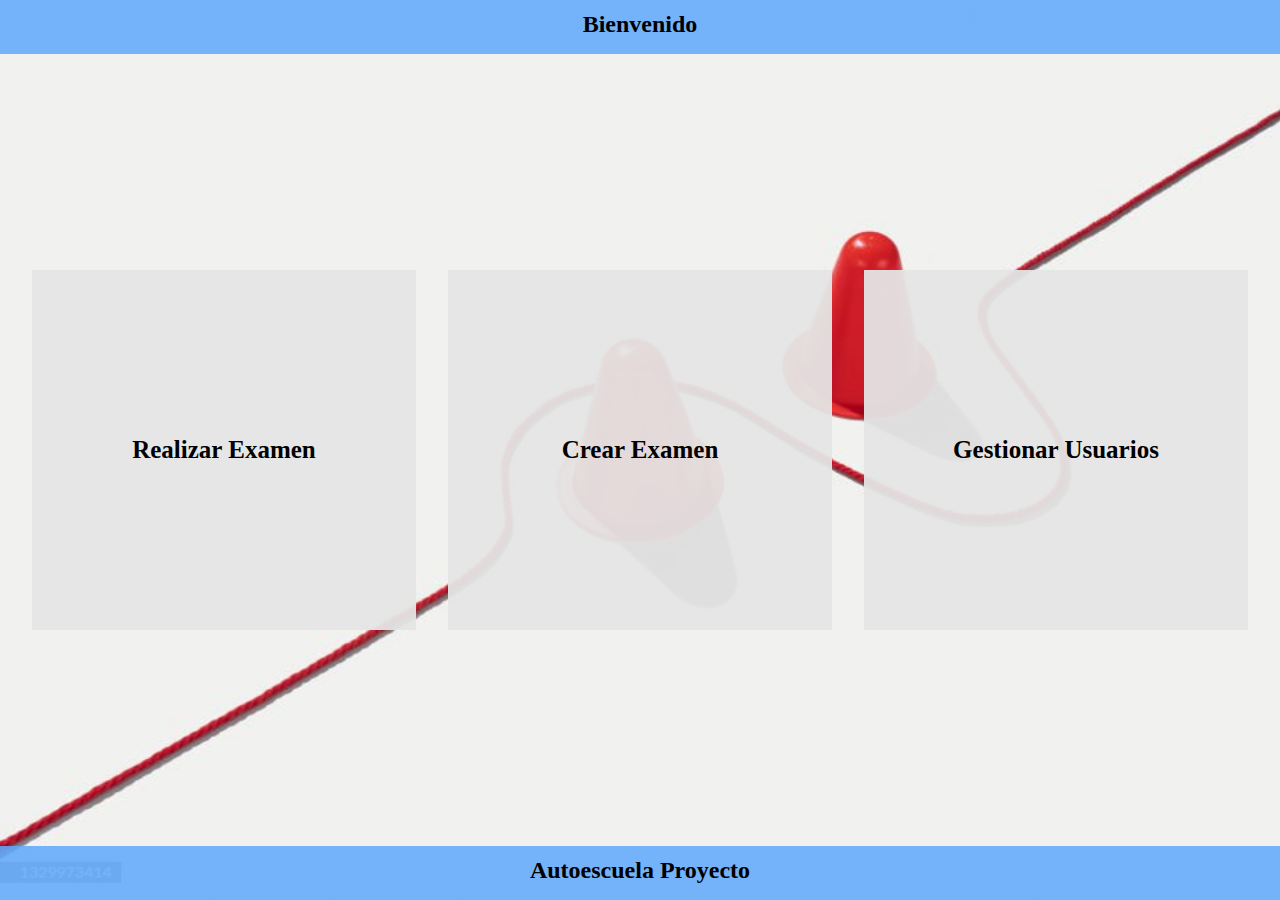
==== acciones.html @ d630013b "Creadas Paginas Basicas De Eleccion Y Creado Un Footer Y Header (Hay Que Mejorlarlo Con Un Cerrar Se" ====
<!DOCTYPE html>
<html lang="en">

<head>
    <meta charset="UTF-8">
    <meta name="viewport" content="width=device-width, initial-scale=1.0">
    <link href="css/cssAcciones.css" rel="stylesheet">
    <title>Accion</title>
</head>

<body>
    <header>
        <h2>Bienvenido</h2>
    </header>
    <main>
        <div id="contenedor">
            <button id="realizarExamen">Realizar Examen</button>
            <button id="crearExamen">Crear Examen</button>
            <button id="gestionar">Gestionar Usuarios</button>
        </div>
    </main>
    <footer>
        <h2>Autoescuela Proyecto</h2>
    </footer>
</body>

</html>
---- css/cssAcciones.css ----
* {
    margin: 0; /* Eliminar márgenes predeterminados */
    padding: 0; /* Eliminar relleno predeterminado */
}

body{
    background-image: url(/imagenes/fondo_Acciones.jpg); /* Imagen de fondo */
    background-repeat: no-repeat; /*Repeticion de imagen de fondo*/
    background-size: cover; /*Tamaño de Imagen de fondo*/
}
main {
    display: flex; /* Usar flexbox para la disposición */
    flex-direction: column; /* Apilar elementos verticalmente */
    align-items: center; /* Centrar horizontalmente los elementos */
    justify-content: center; /* Centrar verticalmente los elementos */
    height: 88vh; /* Altura del contenedor principal */
}

footer, header {
    height: 6vh; /* Altura de los encabezados y pies de página */
    background-color: #60a8fade; /* Color de fondo con opacidad */
    text-align: center; /* Centrar el texto horizontalmente */
    line-height: 5.5vh; /* Altura de línea para centrar el texto verticalmente */
}

#contenedor {
    display: flex; /* Usar flexbox para la disposición de los botones */
    flex-direction: row; /* Disposición horizontal de los botones */
    align-items: center; /* Centrar los botones verticalmente */
    justify-content: space-evenly; /* Espacio uniforme entre los botones */
    width: 100%; /* Ancho completo del contenedor */
}

p {
    font-size: 24px; /* Tamaño de la fuente del texto */
    color: black; /* Color del texto */
    margin-bottom: 20px; /* Espacio entre el texto y los botones */
}

button {
    width: 30%; /* Ancho de cada botón */
    height: 40vh; /* Altura de cada botón */
    background-color: #e5e5e5f1; /* Color de fondo de los botones */
    color: black; /* Color del texto de los botones */
    border: none; /* Sin borde */
    cursor: pointer; /* Cambiar el cursor al pasar sobre el botón */
    text-align: center; /* Centrar texto dentro del botón */
    line-height: 40px; /* Centrar verticalmente el texto del botón */
    font-family: 'Times New Roman', Times, serif; /* Tipo de letra */
    font-weight: bold; /* Negrita */
    font-size: 25px; /* Tamaño de fuente del texto del botón */
}
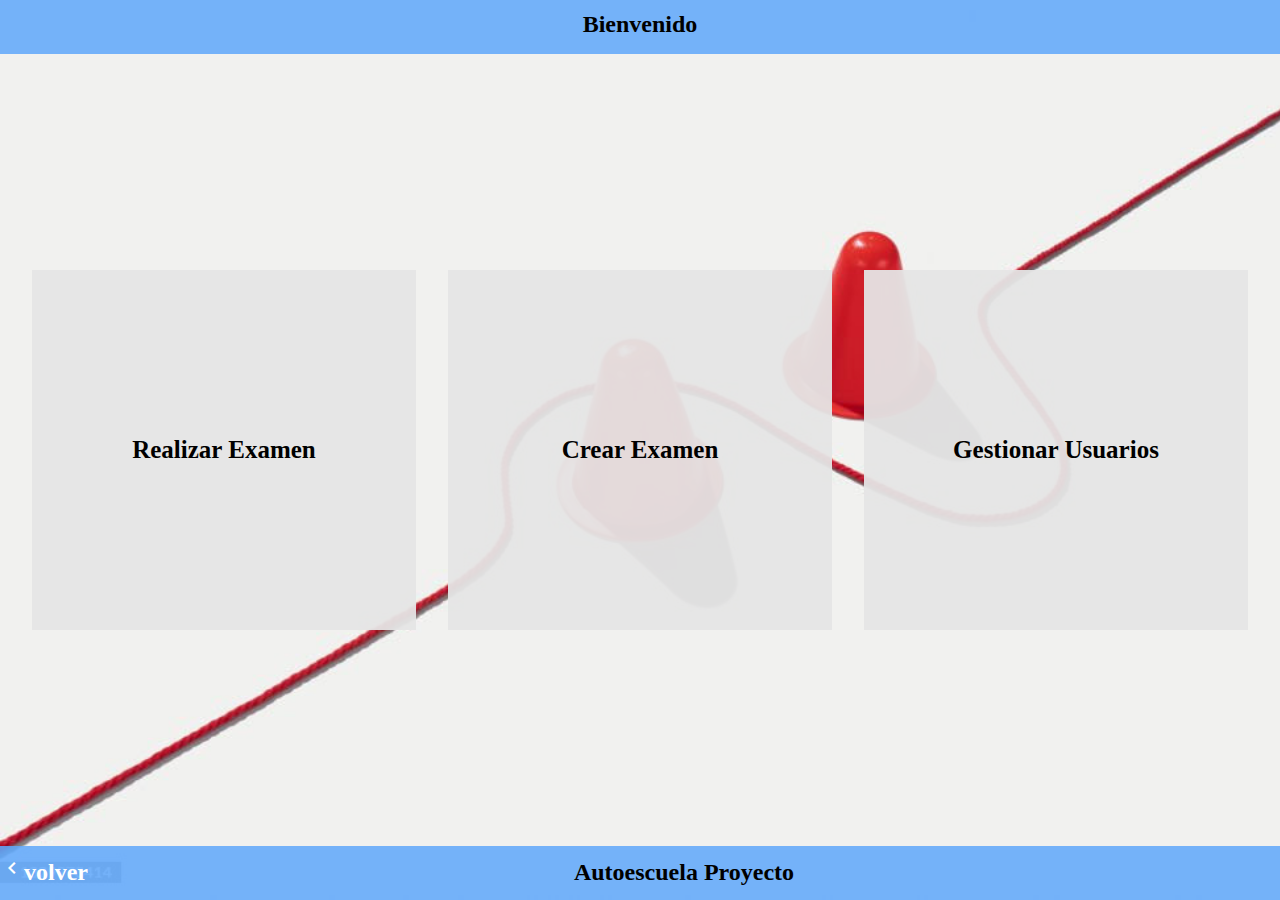
==== commit d033abaf: "Footer Mejorado Ahora Con Boton De Volver" ====
--- a/acciones.html
+++ b/acciones.html
@@ -5,6 +5,7 @@
     <meta charset="UTF-8">
     <meta name="viewport" content="width=device-width, initial-scale=1.0">
     <link href="css/cssAcciones.css" rel="stylesheet">
+    <link href="https://fonts.googleapis.com/css2?family=Material+Icons" rel="stylesheet">
     <title>Accion</title>
 </head>
 
@@ -20,7 +21,11 @@
         </div>
     </main>
     <footer>
-        <h2>Autoescuela Proyecto</h2>
+        <div class="footer-content">
+            <h2><a href=""><i class="material-icons">chevron_left</i>volver</a></h2>
+            <h2>Autoescuela Proyecto</h2>
+            <p></p>
+        </div>
     </footer>
 </body>
 
--- a/css/cssAcciones.css
+++ b/css/cssAcciones.css
@@ -16,11 +16,24 @@
     height: 88vh; /* Altura del contenedor principal */
 }
 
-footer, header {
+.footer-content, header {
     height: 6vh; /* Altura de los encabezados y pies de página */
     background-color: #60a8fade; /* Color de fondo con opacidad */
     text-align: center; /* Centrar el texto horizontalmente */
     line-height: 5.5vh; /* Altura de línea para centrar el texto verticalmente */
+}
+
+.footer-content {
+    display: flex; /* Usar flexbox para el contenido del pie de página */
+    justify-content: space-between; /* Espacio entre los elementos */
+    align-items: center; /* Centrar verticalmente los elementos */
+    width: 100%; /* Ancho completo del footer */
+}
+
+.footer-content a{
+    text-decoration: none; /*Decoraciones del texto*/
+    color:white; /*Color del texto*/
+    font-weight: bolder; /*Estilo o Tamaño del texto*/
 }
 
 #contenedor {
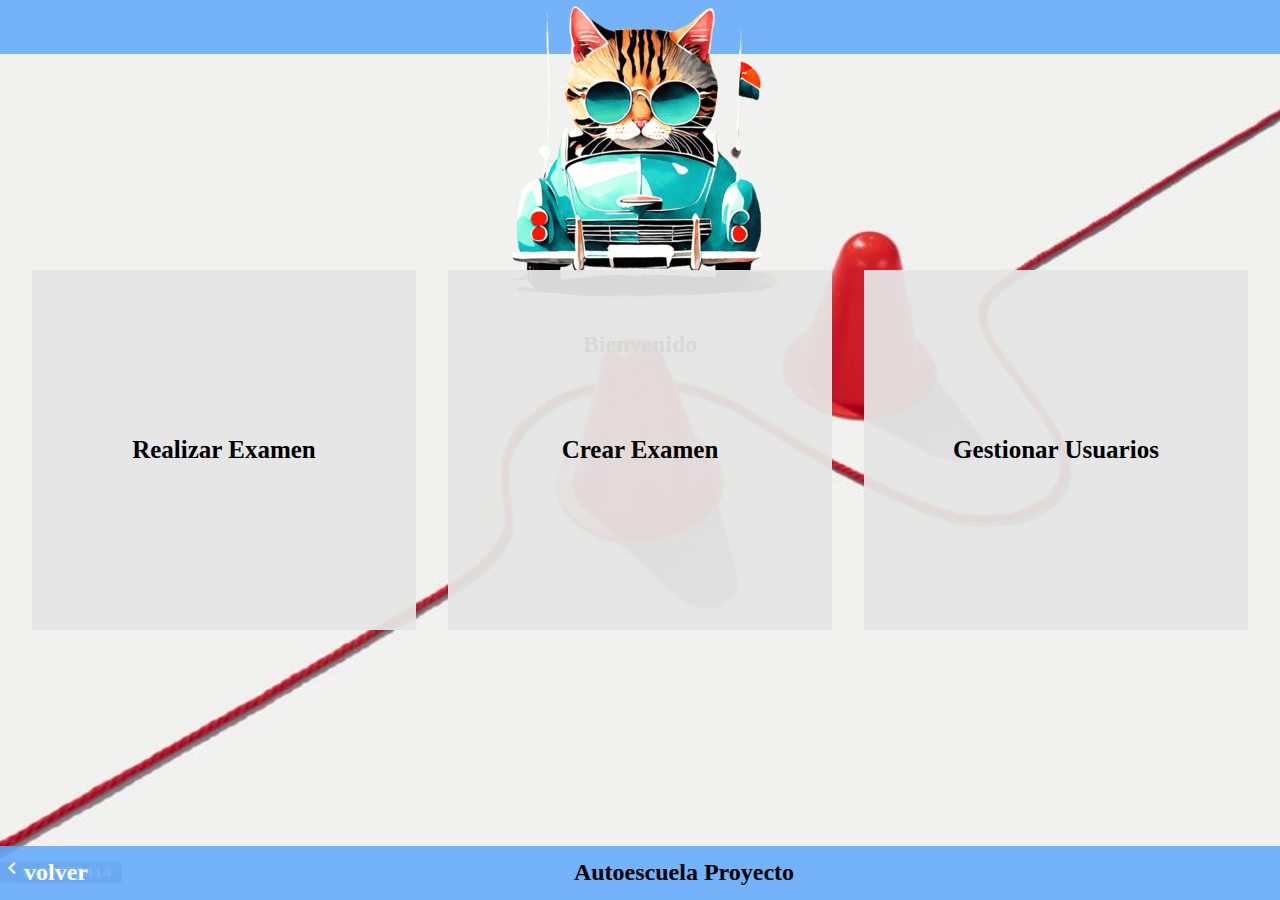
==== commit f45ba06c: "Pagina De Gestion De Usuarios Creada Y Mas Pero No Me Acuerdo, Solo Se Que Necesito AYUDA" ====
--- a/acciones.html
+++ b/acciones.html
@@ -11,7 +11,11 @@
 
 <body>
     <header>
-        <h2>Bienvenido</h2>
+        <div class="header-content">
+            <img src="imagenes/gatoConduciendo.png">
+            <h2>Bienvenido</h2>
+            <p></p>
+        </div>
     </header>
     <main>
         <div id="contenedor">
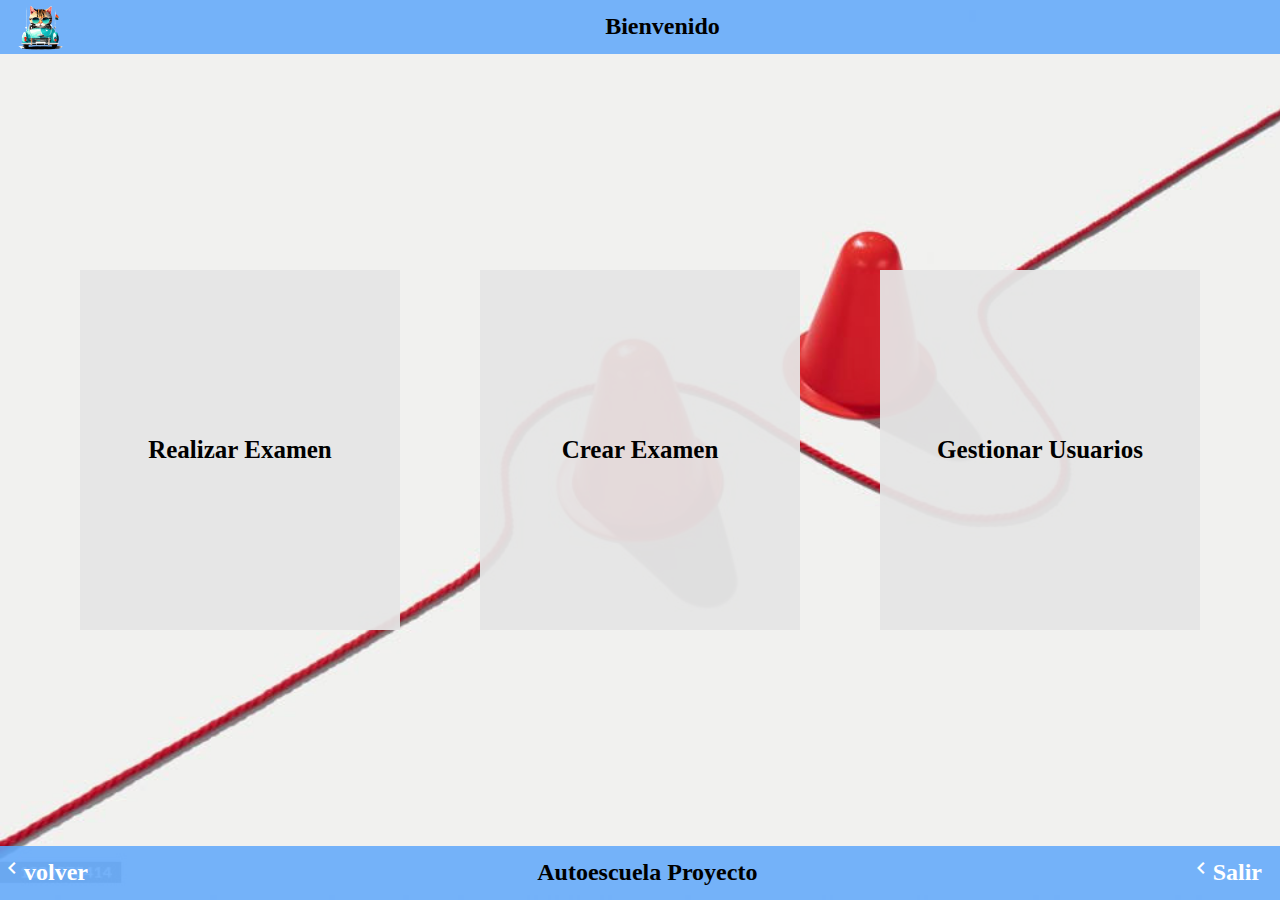
==== commit 32206182: "Ya Tengo La Parte De Interfacez Completo Ya es Retocar si hay que retocar algo, no pongo mensaje sui" ====
--- a/acciones.html
+++ b/acciones.html
@@ -11,7 +11,7 @@
 
 <body>
     <header>
-        <div class="header-content">
+        <div class="headerDiv">
             <img src="imagenes/gatoConduciendo.png">
             <h2>Bienvenido</h2>
             <p></p>
@@ -25,10 +25,10 @@
         </div>
     </main>
     <footer>
-        <div class="footer-content">
-            <h2><a href=""><i class="material-icons">chevron_left</i>volver</a></h2>
+        <div class="footerDiv">
+            <h2><a><i class="material-icons">chevron_left</i>volver</a></h2>
             <h2>Autoescuela Proyecto</h2>
-            <p></p>
+            <h2><a ><i class="material-icons">chevron_left</i>Salir</a></h2>
         </div>
     </footer>
 </body>
--- a/css/cssAcciones.css
+++ b/css/cssAcciones.css
@@ -8,6 +8,28 @@
     background-repeat: no-repeat; /*Repeticion de imagen de fondo*/
     background-size: cover; /*Tamaño de Imagen de fondo*/
 }
+
+header {
+    position: flex; /* Fijar el header en la parte superior */
+    height: 6vh; /* Altura del encabezado */
+    background-color: #419affde; /* Color de fondo */
+    display: flex; /* Usar flexbox para el contenido del header */
+    justify-content: center; /* Centrar horizontalmente los elementos */
+    align-items: center; /* Centrar verticalmente los elementos */
+}
+
+.headerDiv {
+    display: flex; /* Usar flexbox para el contenido del encabezado */
+    align-items: center; /* Centrar verticalmente los elementos */
+    justify-content: space-between; 
+    width: 100%; /* Ancho completo para alinear correctamente */
+    padding: 2vh; /* Espaciado horizontal dentro del header */
+}
+
+.headerDiv img {
+    height: 5vh; /* Ajustar la altura de la imagen */
+}
+
 main {
     display: flex; /* Usar flexbox para la disposición */
     flex-direction: column; /* Apilar elementos verticalmente */
@@ -16,24 +38,31 @@
     height: 88vh; /* Altura del contenedor principal */
 }
 
-.footer-content, header {
+.footerDiv, header {
     height: 6vh; /* Altura de los encabezados y pies de página */
     background-color: #60a8fade; /* Color de fondo con opacidad */
     text-align: center; /* Centrar el texto horizontalmente */
     line-height: 5.5vh; /* Altura de línea para centrar el texto verticalmente */
 }
 
-.footer-content {
+.footerDiv {
     display: flex; /* Usar flexbox para el contenido del pie de página */
     justify-content: space-between; /* Espacio entre los elementos */
     align-items: center; /* Centrar verticalmente los elementos */
     width: 100%; /* Ancho completo del footer */
 }
 
-.footer-content a{
+.footerDiv a{
     text-decoration: none; /*Decoraciones del texto*/
     color:white; /*Color del texto*/
     font-weight: bolder; /*Estilo o Tamaño del texto*/
+}
+.footerDiv a:hover{
+    cursor: pointer;
+}
+
+.footerDiv a:last-of-type{
+    margin-right: 2vh;
 }
 
 #contenedor {
@@ -51,7 +80,7 @@
 }
 
 button {
-    width: 30%; /* Ancho de cada botón */
+    width: 25%; /* Ancho de cada botón */
     height: 40vh; /* Altura de cada botón */
     background-color: #e5e5e5f1; /* Color de fondo de los botones */
     color: black; /* Color del texto de los botones */
@@ -63,3 +92,17 @@
     font-weight: bold; /* Negrita */
     font-size: 25px; /* Tamaño de fuente del texto del botón */
 }
+
+
+button:hover {
+    animation: shake 0.5s; /* Aplica la animación */
+    background-color: #bbbabaef; /* Cambia el color de fondo */
+}
+
+@keyframes shake {
+    0% { transform: rotate(5deg); } /* botón gira a la derecha  */
+    25% { transform: rotate(-5deg); } /* botón gira a la izquierda */
+    50% { transform: rotate(5deg); } /* botón gira a la derecha */
+    75% { transform: rotate(-5deg); } /* botón gira a la izquierda */
+    100% { transform: rotate(0deg); } /* vuelve al estado inicial */
+}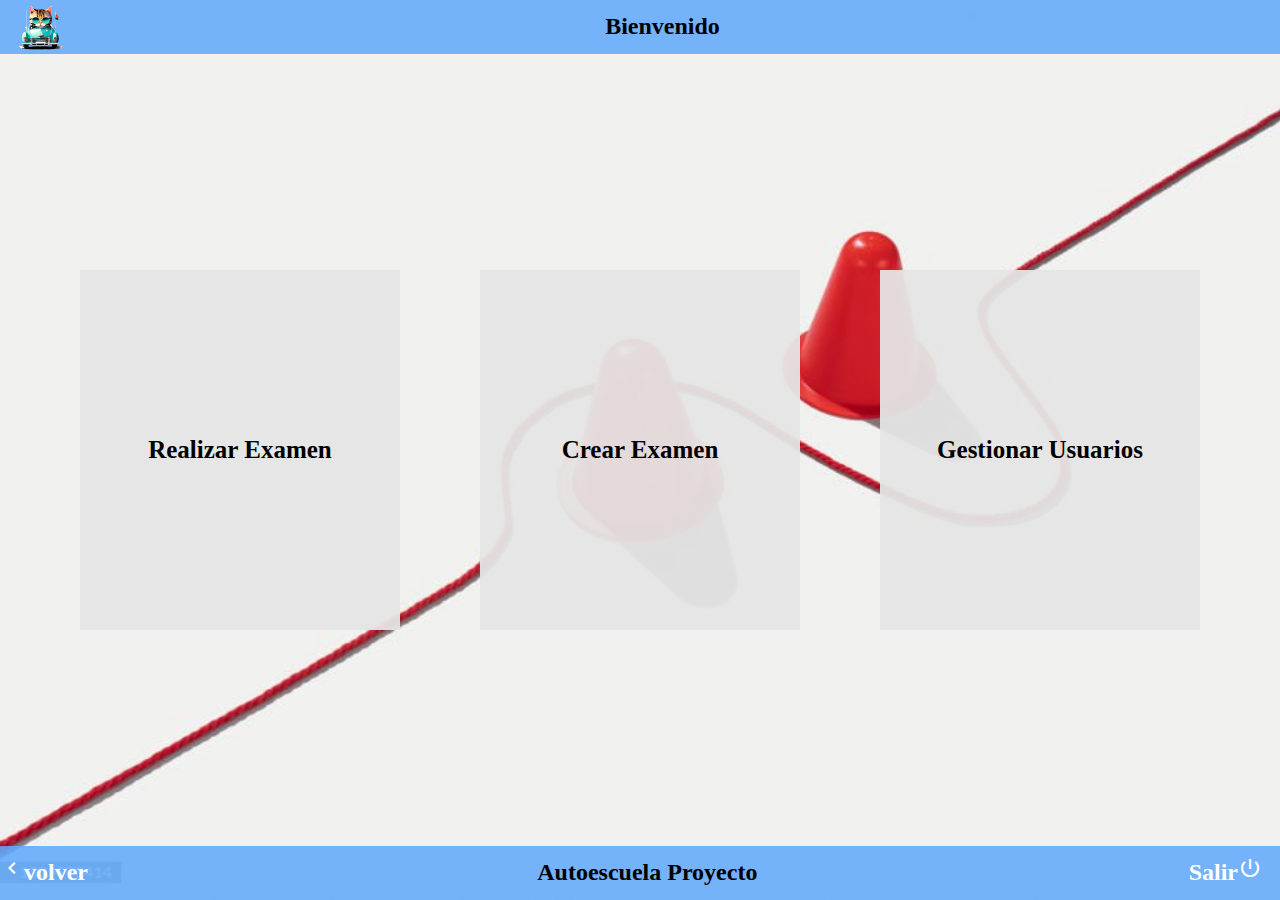
==== commit ebfd3d70: "Me sa abia olbidao kita' un alert" ====
--- a/acciones.html
+++ b/acciones.html
@@ -6,6 +6,7 @@
     <meta name="viewport" content="width=device-width, initial-scale=1.0">
     <link href="css/cssAcciones.css" rel="stylesheet">
     <link href="https://fonts.googleapis.com/css2?family=Material+Icons" rel="stylesheet">
+    <script src="js/acciones.js"></script>
     <title>Accion</title>
 </head>
 
@@ -26,9 +27,9 @@
     </main>
     <footer>
         <div class="footerDiv">
-            <h2><a><i class="material-icons">chevron_left</i>volver</a></h2>
+            <h2><a id="botonVolver"><i class="material-icons">chevron_left</i>volver</a></h2>
             <h2>Autoescuela Proyecto</h2>
-            <h2><a ><i class="material-icons">chevron_left</i>Salir</a></h2>
+            <h2><a id="botonSalir">Salir<i class="material-icons">power_settings_new</i></a></h2>
         </div>
     </footer>
 </body>
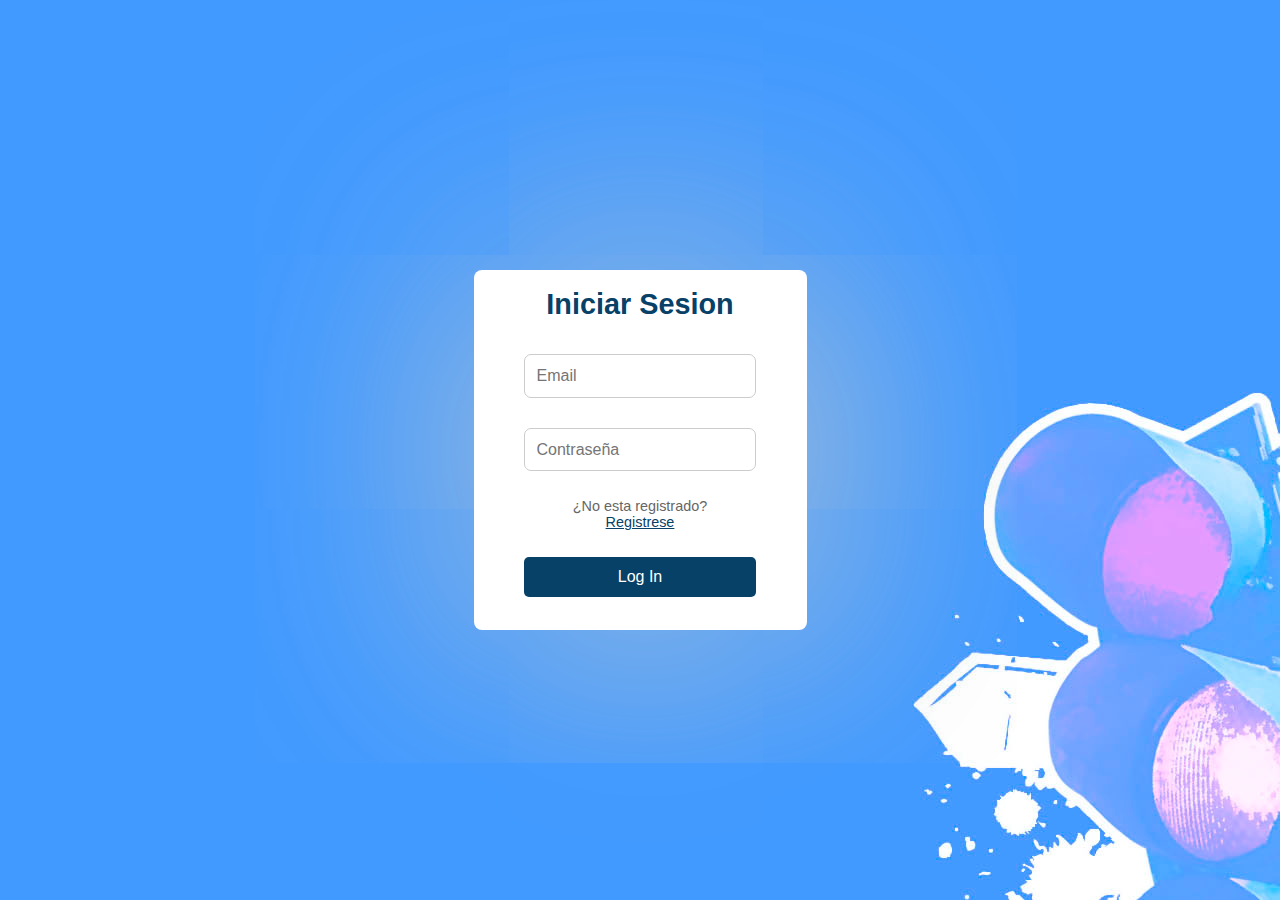
==== commit 53257181: "No se ke ba aki yo me boy ia" ====
--- a/acciones.html
+++ b/acciones.html
@@ -15,7 +15,7 @@
         <div class="headerDiv">
             <img src="imagenes/gatoConduciendo.png">
             <h2>Bienvenido</h2>
-            <p></p>
+            <h2 id="rol">Rol: </h2>
         </div>
     </header>
     <main>
